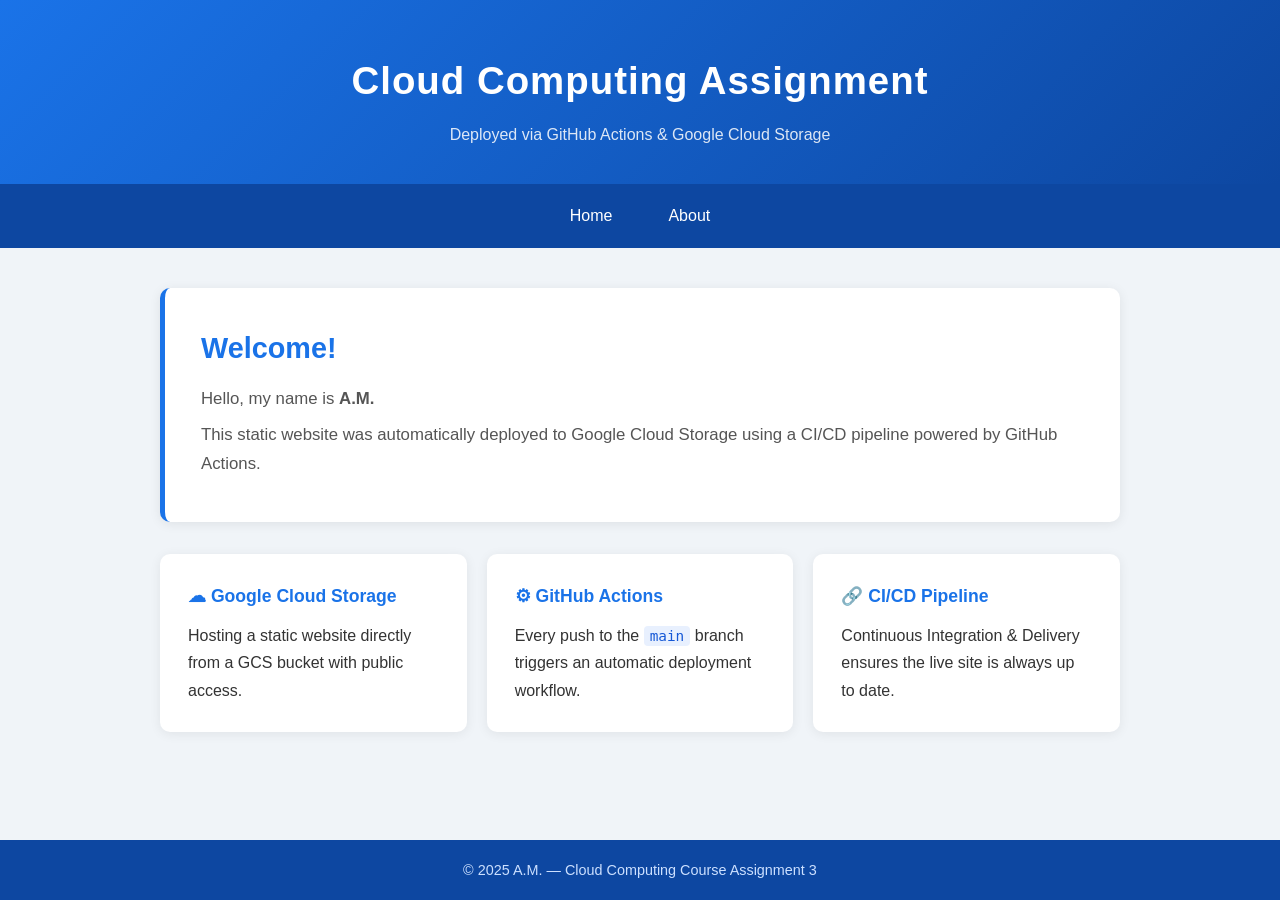
==== index.html @ 9196d360 "First commit" ====
<!DOCTYPE html>
<html lang="en">
<head>
  <meta charset="UTF-8" />
  <meta name="viewport" content="width=device-width, initial-scale=1.0"/>
  <title>Cloud Computing Assignment</title>
  <link rel="stylesheet" href="style.css" />
</head>
<body>
  <header>
    <h1>Cloud Computing Assignment</h1>
    <p class="subtitle">Deployed via GitHub Actions &amp; Google Cloud Storage</p>
  </header>

  <nav>
    <a href="index.html">Home</a>
    <a href="about.html">About</a>
  </nav>

  <main>
    <section class="hero">
      <h2>Welcome!</h2>
      <p>Hello, my name is <strong>A.M.</strong></p>
      <p>This static website was automatically deployed to Google Cloud Storage
         using a CI/CD pipeline powered by GitHub Actions.</p>
    </section>

    <section class="info-cards">
      <div class="card">
        <h3>&#9729; Google Cloud Storage</h3>
        <p>Hosting a static website directly from a GCS bucket with public access.</p>
      </div>
      <div class="card">
        <h3>&#9881; GitHub Actions</h3>
        <p>Every push to the <code>main</code> branch triggers an automatic deployment workflow.</p>
      </div>
      <div class="card">
        <h3>&#128279; CI/CD Pipeline</h3>
        <p>Continuous Integration &amp; Delivery ensures the live site is always up to date.</p>
      </div>
    </section>
  </main>

  <footer>
    <p>&copy; 2025 A.M. &mdash; Cloud Computing Course Assignment 3</p>
  </footer>
</body>
</html>
---- style.css ----
/* ===== Reset & Base ===== */
*, *::before, *::after {
  box-sizing: border-box;
  margin: 0;
  padding: 0;
}

body {
  font-family: 'Segoe UI', Arial, sans-serif;
  background-color: #f0f4f8;
  color: #333;
  line-height: 1.7;
  min-height: 100vh;
  display: flex;
  flex-direction: column;
}

/* ===== Header ===== */
header {
  background: linear-gradient(135deg, #1a73e8, #0d47a1);
  color: #fff;
  text-align: center;
  padding: 48px 20px 36px;
}

header h1 {
  font-size: 2.4rem;
  letter-spacing: 1px;
  margin-bottom: 8px;
}

header .subtitle {
  font-size: 1rem;
  opacity: 0.85;
}

/* ===== Navigation ===== */
nav {
  background-color: #0d47a1;
  display: flex;
  justify-content: center;
  gap: 8px;
  padding: 10px;
}

nav a {
  color: #fff;
  text-decoration: none;
  padding: 8px 24px;
  border-radius: 4px;
  font-weight: 500;
  transition: background 0.2s;
}

nav a:hover {
  background-color: rgba(255, 255, 255, 0.2);
}

/* ===== Main Content ===== */
main {
  flex: 1;
  max-width: 1000px;
  margin: 40px auto;
  padding: 0 20px;
  width: 100%;
}

/* ===== Hero Section ===== */
.hero {
  background: #fff;
  border-radius: 10px;
  padding: 36px;
  margin-bottom: 32px;
  box-shadow: 0 2px 12px rgba(0,0,0,0.08);
  border-left: 5px solid #1a73e8;
}

.hero h2 {
  font-size: 1.8rem;
  color: #1a73e8;
  margin-bottom: 12px;
}

.hero p {
  font-size: 1.05rem;
  margin-bottom: 8px;
}

/* ===== Info Cards (index.html) ===== */
.info-cards {
  display: grid;
  grid-template-columns: repeat(auto-fit, minmax(280px, 1fr));
  gap: 20px;
}

.card {
  background: #fff;
  border-radius: 10px;
  padding: 28px;
  box-shadow: 0 2px 12px rgba(0,0,0,0.07);
  transition: transform 0.2s, box-shadow 0.2s;
}

.card:hover {
  transform: translateY(-4px);
  box-shadow: 0 6px 20px rgba(0,0,0,0.12);
}

.card h3 {
  color: #1a73e8;
  margin-bottom: 10px;
  font-size: 1.1rem;
}

.card code {
  background: #e8f0fe;
  padding: 2px 6px;
  border-radius: 4px;
  font-size: 0.9rem;
  color: #1558d6;
}

/* ===== Tech Grid (about.html) ===== */
section h2 {
  font-size: 1.6rem;
  color: #0d47a1;
  margin-bottom: 10px;
}

section > p {
  font-size: 1rem;
  margin-bottom: 28px;
  color: #555;
}

.tech-grid {
  display: grid;
  grid-template-columns: repeat(auto-fit, minmax(280px, 1fr));
  gap: 20px;
}

.tech-card {
  background: #fff;
  border-radius: 10px;
  padding: 24px;
  box-shadow: 0 2px 12px rgba(0,0,0,0.07);
  border-top: 4px solid #1a73e8;
  transition: transform 0.2s;
}

.tech-card:hover {
  transform: translateY(-3px);
}

.tech-card h3 {
  color: #0d47a1;
  font-size: 1rem;
  margin-bottom: 12px;
}

.tech-card ul {
  padding-left: 18px;
}

.tech-card ul li {
  margin-bottom: 6px;
  font-size: 0.95rem;
  color: #444;
}

/* ===== Footer ===== */
footer {
  background-color: #0d47a1;
  color: #cce0ff;
  text-align: center;
  padding: 18px;
  font-size: 0.9rem;
  margin-top: auto;
}
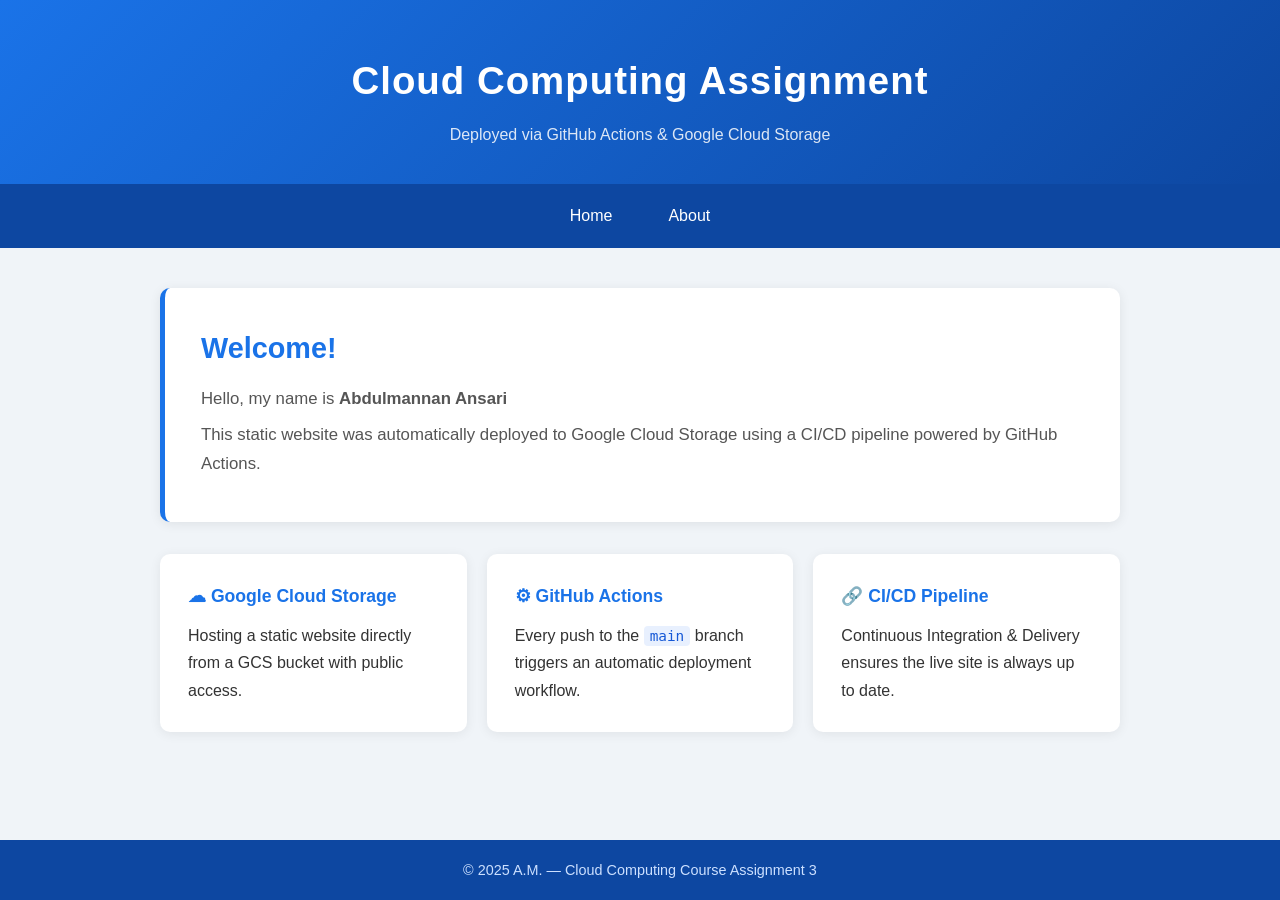
==== commit 236128c8: "4th commit" ====
--- a/index.html
+++ b/index.html
@@ -20,7 +20,7 @@
   <main>
     <section class="hero">
       <h2>Welcome!</h2>
-      <p>Hello, my name is <strong>A.M.</strong></p>
+      <p>Hello, my name is <strong>Abdulmannan Ansari</strong></p>
       <p>This static website was automatically deployed to Google Cloud Storage
          using a CI/CD pipeline powered by GitHub Actions.</p>
     </section>
